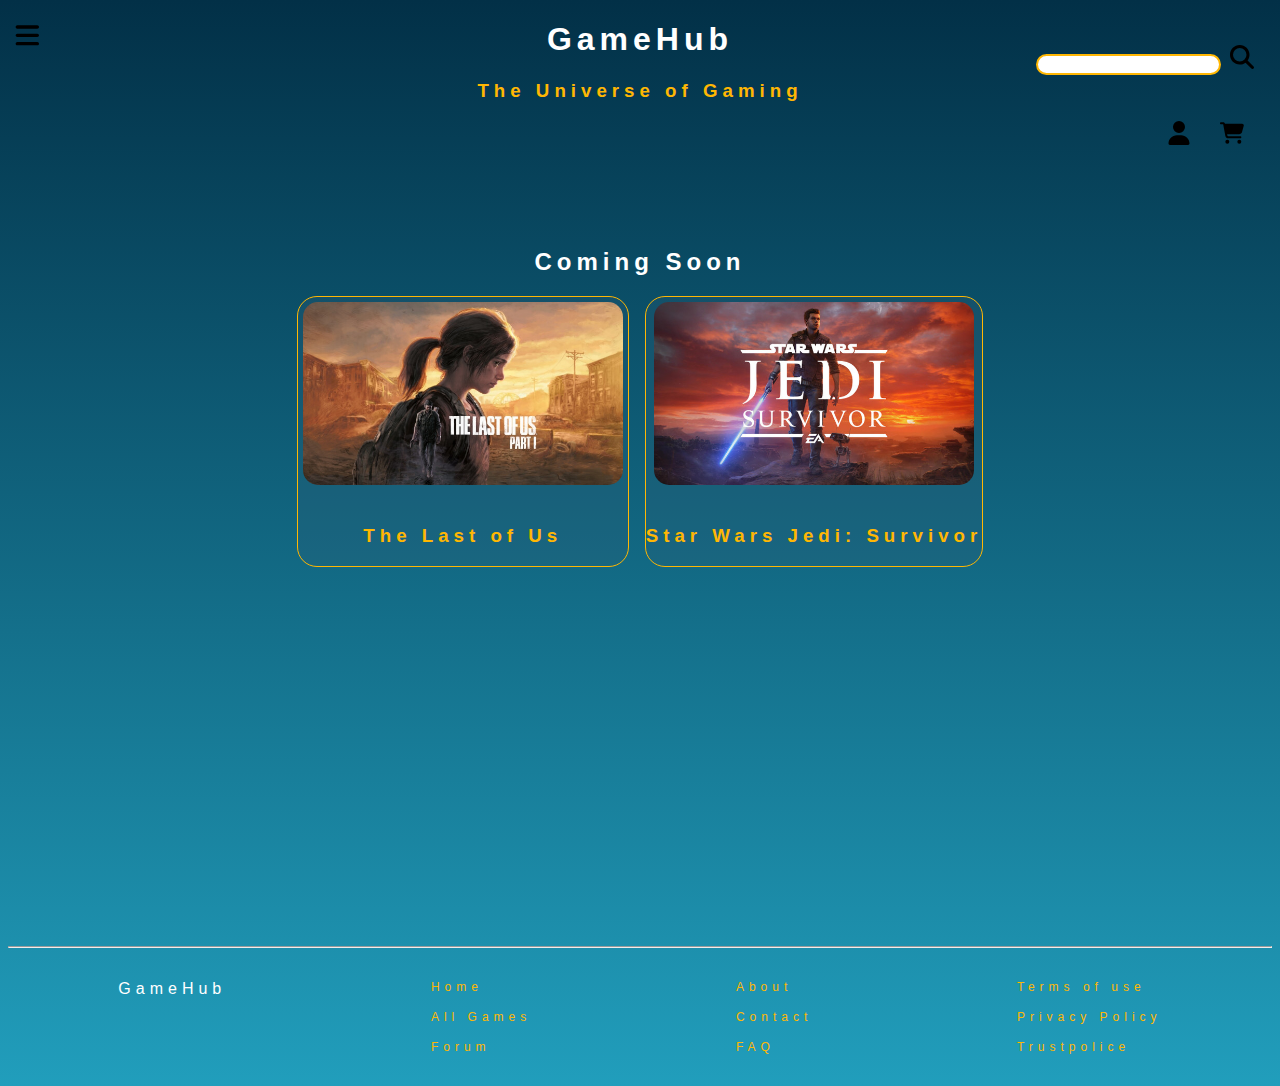
==== index.html @ 4a843cab "Update index.html" ====
<!DOCTYPE html>
<html lang="en">

<head>
    <meta charset="UTF-8">
    <meta http-equiv="X-UA-Compatible" content="IE=edge">
    <meta name="viewport" content="width=device-width, initial-scale=1.0">
    <meta name="description"
        content="Gamehub is a website were you can buy video games for PC. The website is always up to date, with price and the newest games out there.">
    <link rel="stylesheet" href="css/style.css">
    <script defer src="js/index.js"></script>
    <title>Game Hub</title>
</head>

<body>
    <span id="preLoader" class="loader"></span>
    <header>
        <h1>GameHub</h1>
        <h3>The Universe of Gaming</h3>
        <button onclick="show_hide()"><svg xmlns="http://www.w3.org/2000/svg" viewBox="0 0 448 512" width="2em"
                height="2em" id="menuBar">
                <path
                    d="M0 96C0 78.3 14.3 64 32 64H416c17.7 0 32 14.3 32 32s-14.3 32-32 32H32C14.3 128 0 113.7 0 96zM0 256c0-17.7 14.3-32 32-32H416c17.7 0 32 14.3 32 32s-14.3 32-32 32H32c-17.7 0-32-14.3-32-32zM448 416c0 17.7-14.3 32-32 32H32c-17.7 0-32-14.3-32-32s14.3-32 32-32H416c17.7 0 32 14.3 32 32z" />
            </svg></button>
        <nav>
            <a href="index.html">Home</a>
            <a href="all-games.html">All Games</a>
            <a href="about.html">About Us</a>
            <a href="contact.html">Contact</a>
            <a href="forum.html">GameHub Forum</a>
        </nav>
    </header>
        <div class="searchInput">
            <input type="search">
            <label for="search"> <svg xmlns="http://www.w3.org/2000/svg" viewBox="0 0 512 512" width="1.5em"
                    height="1.5em">
                    <path
                        d="M416 208c0 45.9-14.9 88.3-40 122.7L502.6 457.4c12.5 12.5 12.5 32.8 0 45.3s-32.8 12.5-45.3 0L330.7 376c-34.4 25.2-76.8 40-122.7 40C93.1 416 0 322.9 0 208S93.1 0 208 0S416 93.1 416 208zM208 352a144 144 0 1 0 0-288 144 144 0 1 0 0 288z" />
                </svg></label>
        </div>
        <div class="cartUserIcons">
            <a href=""><svg xmlns="http://www.w3.org/2000/svg" viewBox="0 0 448 512" width="1.5em" height="1.5em">
                    <path
                        d="M224 256A128 128 0 1 0 224 0a128 128 0 1 0 0 256zm-45.7 48C79.8 304 0 383.8 0 482.3C0 498.7 13.3 512 29.7 512H418.3c16.4 0 29.7-13.3 29.7-29.7C448 383.8 368.2 304 269.7 304H178.3z" />
                </svg></a>
            <a href="">
                <svg xmlns="http://www.w3.org/2000/svg" viewBox="0 0 576 512" width="1.5em" height="1.5em">
                    <path
                        d="M0 24C0 10.7 10.7 0 24 0H69.5c22 0 41.5 12.8 50.6 32h411c26.3 0 45.5 25 38.6 50.4l-41 152.3c-8.5 31.4-37 53.3-69.5 53.3H170.7l5.4 28.5c2.2 11.3 12.1 19.5 23.6 19.5H488c13.3 0 24 10.7 24 24s-10.7 24-24 24H199.7c-34.6 0-64.3-24.6-70.7-58.5L77.4 54.5c-.7-3.8-4-6.5-7.9-6.5H24C10.7 48 0 37.3 0 24zM128 464a48 48 0 1 1 96 0 48 48 0 1 1 -96 0zm336-48a48 48 0 1 1 0 96 48 48 0 1 1 0-96z" />
                </svg></a>
        </div>
    <div class="head-games">
        <h2>Coming Soon</h2>
        <div>
            <div class="PC-game">
                <img src="images/The-Last-Of-Us-PC.jpg" alt="xboxGame" id="lastOfUs">
                <h3><a href="index.html">The Last of Us</a></h3>
            </div>
            <div class="PC-game">
                <img src="images/Star-wars-jedi-survivor-PC.jpg" alt="xboxGame" id="starWarsJedi">
                <h3><a href="index.html">Star Wars Jedi: Survivor</a></h3>
            </div>
        </div>
    </div>
    <main>
        <section></section>
        <script src="js/all-games.js">
        </script>
    </main>
    <hr>
    <footer>
        <div>
            <h5>GameHub</h5>

        </div>
        <div>
            <a href="index.html">Home</a>
            <a href="all-games.html">All Games</a>
            <a href="forum.html">Forum</a>
        </div>
        <div>
            <a href="about.html">About</a>
            <a href="contact.html">Contact</a>
            <a href="#">FAQ</a>
        </div>
        <div>
            <a href="#">Terms of use</a>
            <a href="#">Privacy Policy</a>
            <a href="#">Trustpolice</a>
        </div>
    </footer>
    <script defer src="js/index.js"></script>
</body>

</html>
---- css/style.css ----
body {
	background-image: linear-gradient(#023047, #219ebc);
	height: 100%;
	font-family: 'Lucida Sans', 'Lucida Sans Regular', 'Lucida Grande',
		'Lucida Sans Unicode', Geneva, Verdana, sans-serif;
	font-size: 16px;
	letter-spacing: 5px;
	color: white;
}
main {
	margin-top: 10%;
}
header h1,
h3 {
	text-align: center;
}
h3 {
	color: #ffb703;
}
a {
	text-decoration: none;
	color: white;
}
a:hover {
	color: #ffb703;
}
header button {
    position: absolute;
    top: 1rem;
    background-color: transparent;
    border: 1px solid transparent;
    border-radius: 10px;
    padding: 5px;
}
header button:hover {
    cursor: pointer;
    border: 1px solid black;
	background-color: #ffb703;
    border-radius: 10px;
    padding: 5px;
}
nav {
	position: fixed;
    display: none; 
    flex-direction: column;
    font-size: 18px;
    gap: 2rem;
    padding: 1rem;
    border-radius: 20px;
	top: 1;
	background-color: #02304700;
	backdrop-filter: blur(20px);
	z-index: 9999;
}
nav a:hover {
	color: #ffb703;
	transform: scale(1.1);
	transition: 0.3s;
}
.cartUserIcons {
	position: absolute;
	display: block;
	right: 2%;
}
.cartUserIcons a {
	padding: 10px;
}
.searchInput {
	position: absolute;
	display: block;
	right: 2%;
	top: 5%;
}
.searchInput input {
	border-radius: 12px;
	border: #ffb703 2px solid;
}

hr {
	margin-top: 20%;
}
footer {
	display: flex;
	align-items: flex-start;
	justify-content: space-around;
	gap: 3rem;
	margin: 2rem;
}
footer div {
	display: flex;
	flex-direction: column;
	gap: 1rem;
	font-size: 12px;
}
footer div a {
	color: #ffb703;
}
footer h5 {
	margin: 0;
	font-size: 16px;
	font-weight: 400;
}
.loader {
	width: 48px;
	height: 48px;
	border: 3px solid #fff;
	border-radius: 50%;
	display: inline-block;
	position: relative;
	box-sizing: border-box;
	animation: rotation 1s linear infinite;
}
.loader::after {
	content: '';
	box-sizing: border-box;
	position: absolute;
	left: 50%;
	top: 50%;
	transform: translate(-50%, -50%);
	width: 56px;
	height: 56px;
	border-radius: 50%;
	border: 3px solid transparent;
	border-bottom-color: #ff3d00;
}
.addCart button {
    margin-left: 50%;
    top: 1rem;
    background-color: #7a929d23;
    border: 1px solid black;
    border-radius: 10px;
    padding: 5px;
}
.addCart button:hover {
    cursor: pointer;
    border: 1px solid black;
	background-color: #ffb703;
}

@keyframes rotation {
	0% {
		transform: rotate(0deg);
	}
	100% {
		transform: rotate(360deg);
	}
}

.head-games {
	display: flex;
	flex-direction: column;
	justify-content: center;
	align-items: center;
	margin-top: 10%;
}
.head-games div {
	display: flex;
	gap: 1rem;
}
.PC-game {
	display: flex;
	flex-direction: column;
	align-items: center;
	border: #ffb703 1px solid;
	background-color: #305e753f;
	border-radius: 20px;
}
.PC-game img {
	width: 20rem;
	padding: 5px;
	border-radius: 20px;
}
.PC-game img:hover {
	transform: scale(1.1);
}
.PC-game h3 a {
	color: #ffb703;
}
main section {
	display: grid;
	grid-template-columns: repeat(3, 1fr);
	justify-content: center;
	justify-items: center;
	margin-top: 15%;
	gap: 1.5rem;
}
.XBOXgame {
	display: flex;
	flex-direction: column;
	align-items: center;
	background-color: #7a929d23;
	border: 1px #ffb703 solid;
	backdrop-filter: blur(30px);
	-webkit-backdrop-filter: blur(30px);
	padding: 10px;
	border-radius: 20px;
	width: 16rem;
}
.XBOXgame img {
	width: 14rem;
	border-radius: 15px;
}
.productPage {
	display: flex;
	justify-content: center;
}
.gameProduct div {
	display: flex;
	justify-content: center;
	gap: 1rem;
}
.titleDescription {
	display: flex;
	flex-direction: column;
	align-items: center;
	text-align: center;
}
.titleDescription p {
	width: 15rem;
}
.contact {
	display: flex;
	justify-content: center;
	margin-top: 10%;
}
.contact .contact-container {
	background-color: #7a929d23;
	backdrop-filter: blur(20px);
	-webkit-backdrop-filter: blur(20px);
	border-radius: 20px;
	border-radius: 12px;
	border: #ffb703 1px solid;
}
.contact .contact-container .contact-box {
	display: flex;
	flex-direction: column;
	align-items: left;
	gap: 5px;
	padding: 3rem;
}
.contact-box label {
	margin-top: 20px;
}
.contact-box input {
	border-radius: 5px;
}
textarea {
	border-radius: 5px;
}
.contact-box #submit {
	margin-left: 50%;
    top: 1rem;
    background-color: #ffb703;
    border: 1px solid black;
    border-radius: 5px;
    padding: 5px;
	cursor: pointer;
}
.aboutUsInfo {
	display: flex;
	justify-content: center;
	padding: 10px;
	padding-top: 10%;
	text-align: center;
}
.aboutUsInfo div {
	width: 25rem;
	line-height: 1.8;
}
.aboutUsInfo div h2 {
	color: #ffb703;
	font-size: 40px;
}
.aboutUsImg img {
	width: 90%;
	display: block;
	margin-left: auto;
	margin-right: auto;
	border-radius: 20px;
}
@media (max-width: 768px) {
	.head-games div {
		flex-wrap: wrap;
	}
	.PC-game img:hover{
		transform: scale(1.0);
	}
	.searchInput input{
		width: 4rem ;
	}
	footer {
		flex-wrap: wrap;
	}
}
@media (max-width: 968px) {
	main section {
		display: grid;
		grid-template-columns: repeat(2, 1fr);
	}
	.XBOXgame {
		width: 12rem;
	}
	.XBOXgame img {
		width: 10rem;
	}
}
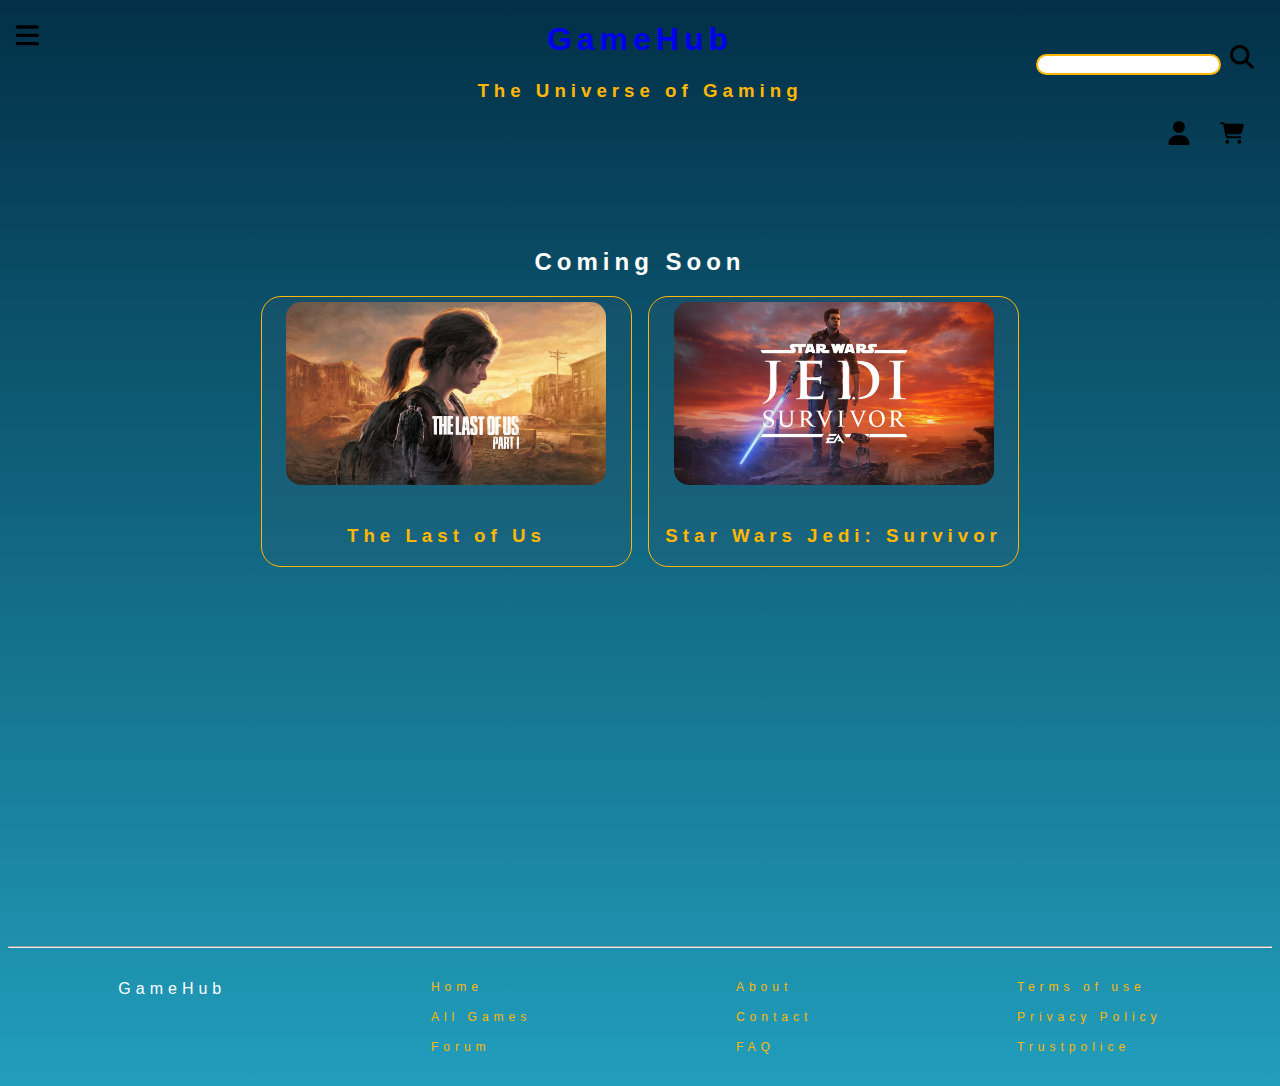
==== commit 80c8b79b: "Update headgames" ====
--- a/index.html
+++ b/index.html
@@ -15,7 +15,7 @@
 <body>
     <span id="preLoader" class="loader"></span>
     <header>
-        <h1>GameHub</h1>
+        <a href="index.html"><h1>GameHub</h1></a>
         <h3>The Universe of Gaming</h3>
         <button onclick="show_hide()"><svg xmlns="http://www.w3.org/2000/svg" viewBox="0 0 448 512" width="2em"
                 height="2em" id="menuBar">
@@ -30,35 +30,35 @@
             <a href="forum.html">GameHub Forum</a>
         </nav>
     </header>
-        <div class="searchInput">
-            <input type="search">
-            <label for="search"> <svg xmlns="http://www.w3.org/2000/svg" viewBox="0 0 512 512" width="1.5em"
-                    height="1.5em">
-                    <path
-                        d="M416 208c0 45.9-14.9 88.3-40 122.7L502.6 457.4c12.5 12.5 12.5 32.8 0 45.3s-32.8 12.5-45.3 0L330.7 376c-34.4 25.2-76.8 40-122.7 40C93.1 416 0 322.9 0 208S93.1 0 208 0S416 93.1 416 208zM208 352a144 144 0 1 0 0-288 144 144 0 1 0 0 288z" />
-                </svg></label>
-        </div>
-        <div class="cartUserIcons">
-            <a href=""><svg xmlns="http://www.w3.org/2000/svg" viewBox="0 0 448 512" width="1.5em" height="1.5em">
-                    <path
-                        d="M224 256A128 128 0 1 0 224 0a128 128 0 1 0 0 256zm-45.7 48C79.8 304 0 383.8 0 482.3C0 498.7 13.3 512 29.7 512H418.3c16.4 0 29.7-13.3 29.7-29.7C448 383.8 368.2 304 269.7 304H178.3z" />
-                </svg></a>
-            <a href="">
-                <svg xmlns="http://www.w3.org/2000/svg" viewBox="0 0 576 512" width="1.5em" height="1.5em">
-                    <path
-                        d="M0 24C0 10.7 10.7 0 24 0H69.5c22 0 41.5 12.8 50.6 32h411c26.3 0 45.5 25 38.6 50.4l-41 152.3c-8.5 31.4-37 53.3-69.5 53.3H170.7l5.4 28.5c2.2 11.3 12.1 19.5 23.6 19.5H488c13.3 0 24 10.7 24 24s-10.7 24-24 24H199.7c-34.6 0-64.3-24.6-70.7-58.5L77.4 54.5c-.7-3.8-4-6.5-7.9-6.5H24C10.7 48 0 37.3 0 24zM128 464a48 48 0 1 1 96 0 48 48 0 1 1 -96 0zm336-48a48 48 0 1 1 0 96 48 48 0 1 1 0-96z" />
-                </svg></a>
-        </div>
+    <div class="searchInput">
+        <input type="search">
+        <label for="search"></label>
+        <a href=""><svg xmlns="http://www.w3.org/2000/svg" viewBox="0 0 512 512" width="1.5em" height="1.5em">
+                <path
+                    d="M416 208c0 45.9-14.9 88.3-40 122.7L502.6 457.4c12.5 12.5 12.5 32.8 0 45.3s-32.8 12.5-45.3 0L330.7 376c-34.4 25.2-76.8 40-122.7 40C93.1 416 0 322.9 0 208S93.1 0 208 0S416 93.1 416 208zM208 352a144 144 0 1 0 0-288 144 144 0 1 0 0 288z" />
+            </svg></a>
+    </div>
+    <div class="cartUserIcons">
+        <a href=""><svg xmlns="http://www.w3.org/2000/svg" viewBox="0 0 448 512" width="1.5em" height="1.5em">
+                <path
+                    d="M224 256A128 128 0 1 0 224 0a128 128 0 1 0 0 256zm-45.7 48C79.8 304 0 383.8 0 482.3C0 498.7 13.3 512 29.7 512H418.3c16.4 0 29.7-13.3 29.7-29.7C448 383.8 368.2 304 269.7 304H178.3z" />
+            </svg></a>
+        <a href="">
+            <svg xmlns="http://www.w3.org/2000/svg" viewBox="0 0 576 512" width="1.5em" height="1.5em">
+                <path
+                    d="M0 24C0 10.7 10.7 0 24 0H69.5c22 0 41.5 12.8 50.6 32h411c26.3 0 45.5 25 38.6 50.4l-41 152.3c-8.5 31.4-37 53.3-69.5 53.3H170.7l5.4 28.5c2.2 11.3 12.1 19.5 23.6 19.5H488c13.3 0 24 10.7 24 24s-10.7 24-24 24H199.7c-34.6 0-64.3-24.6-70.7-58.5L77.4 54.5c-.7-3.8-4-6.5-7.9-6.5H24C10.7 48 0 37.3 0 24zM128 464a48 48 0 1 1 96 0 48 48 0 1 1 -96 0zm336-48a48 48 0 1 1 0 96 48 48 0 1 1 0-96z" />
+            </svg></a>
+    </div>
     <div class="head-games">
         <h2>Coming Soon</h2>
         <div>
             <div class="PC-game">
                 <img src="images/The-Last-Of-Us-PC.jpg" alt="xboxGame" id="lastOfUs">
-                <h3><a href="index.html">The Last of Us</a></h3>
+                <h3>The Last of Us</h3>
             </div>
             <div class="PC-game">
                 <img src="images/Star-wars-jedi-survivor-PC.jpg" alt="xboxGame" id="starWarsJedi">
-                <h3><a href="index.html">Star Wars Jedi: Survivor</a></h3>
+                <h3>Star Wars Jedi: Survivor</h3>
             </div>
         </div>
     </div>
@@ -89,7 +89,6 @@
             <a href="#">Trustpolice</a>
         </div>
     </footer>
-    <script defer src="js/index.js"></script>
 </body>
 
 </html>--- a/css/style.css
+++ b/css/style.css
@@ -19,10 +19,6 @@
 }
 a {
 	text-decoration: none;
-	color: white;
-}
-a:hover {
-	color: #ffb703;
 }
 header button {
     position: absolute;
@@ -156,6 +152,7 @@
 .head-games div {
 	display: flex;
 	gap: 1rem;
+	width: 60%;
 }
 .PC-game {
 	display: flex;
@@ -169,12 +166,6 @@
 	width: 20rem;
 	padding: 5px;
 	border-radius: 20px;
-}
-.PC-game img:hover {
-	transform: scale(1.1);
-}
-.PC-game h3 a {
-	color: #ffb703;
 }
 main section {
 	display: grid;
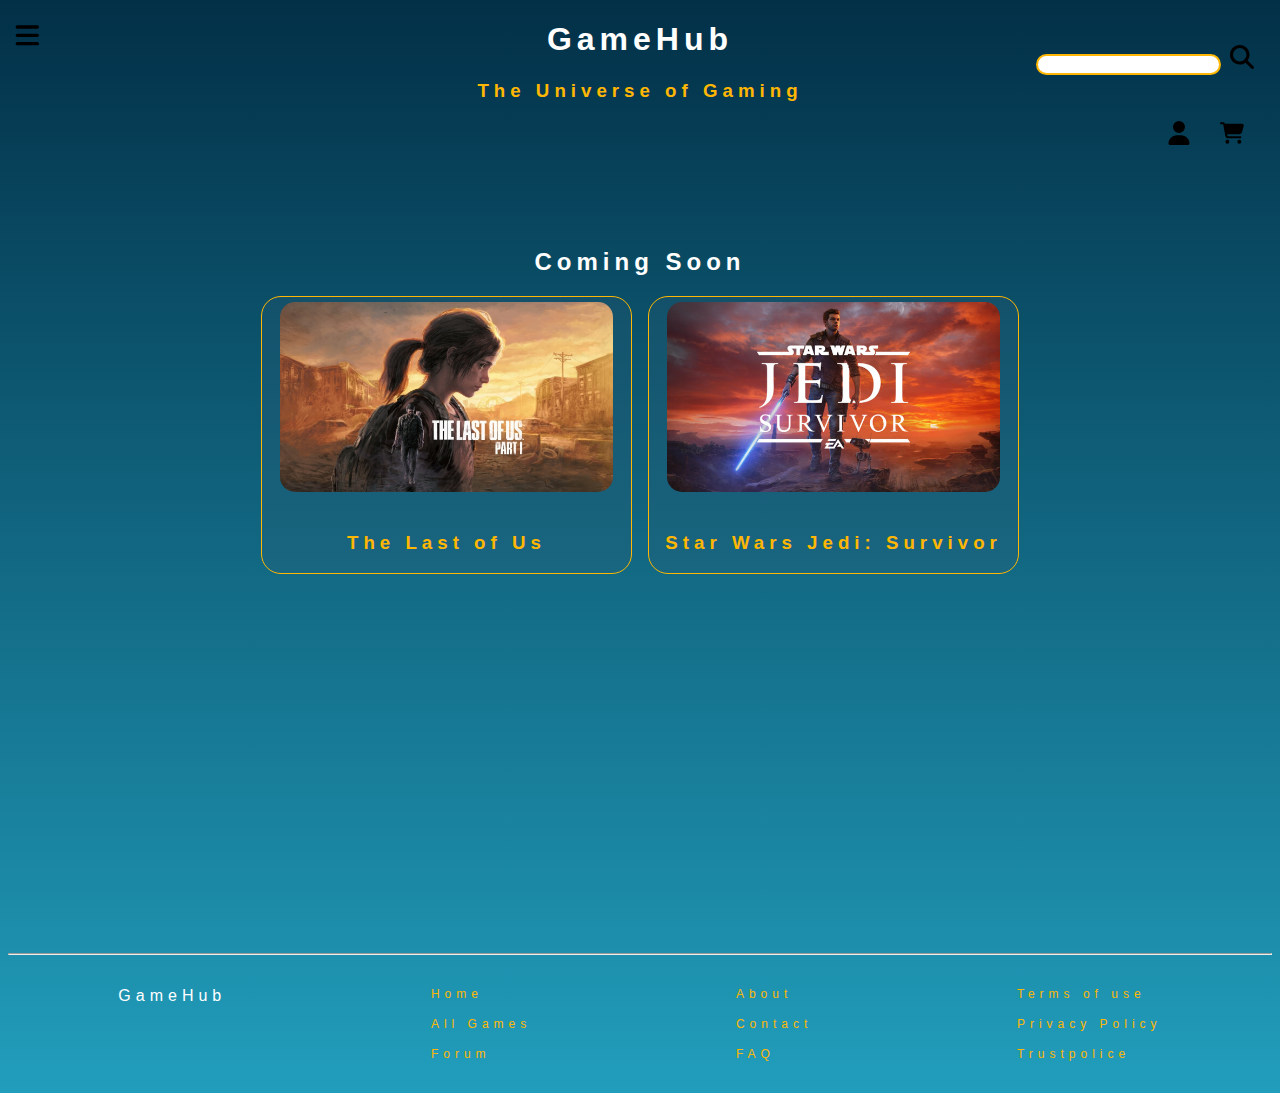
==== commit 8894249c: "Update index.html" ====
--- a/index.html
+++ b/index.html
@@ -63,7 +63,9 @@
         </div>
     </div>
     <main>
-        <section></section>
+        <section>
+            
+        </section>
         <script src="js/all-games.js">
         </script>
     </main>
--- a/css/style.css
+++ b/css/style.css
@@ -1,3 +1,5 @@
+/** @format */
+
 body {
 	background-image: linear-gradient(#023047, #219ebc);
 	height: 100%;
@@ -10,6 +12,11 @@
 main {
 	margin-top: 10%;
 }
+h1,
+p,
+a {
+	color: white;
+}
 header h1,
 h3 {
 	text-align: center;
@@ -21,28 +28,28 @@
 	text-decoration: none;
 }
 header button {
-    position: absolute;
-    top: 1rem;
-    background-color: transparent;
-    border: 1px solid transparent;
-    border-radius: 10px;
-    padding: 5px;
+	position: absolute;
+	top: 1rem;
+	background-color: transparent;
+	border: 1px solid transparent;
+	border-radius: 10px;
+	padding: 5px;
 }
 header button:hover {
-    cursor: pointer;
-    border: 1px solid black;
+	cursor: pointer;
+	border: 1px solid black;
 	background-color: #ffb703;
-    border-radius: 10px;
-    padding: 5px;
+	border-radius: 10px;
+	padding: 5px;
 }
 nav {
 	position: fixed;
-    display: none; 
-    flex-direction: column;
-    font-size: 18px;
-    gap: 2rem;
-    padding: 1rem;
-    border-radius: 20px;
+	display: none;
+	flex-direction: column;
+	font-size: 18px;
+	gap: 2rem;
+	padding: 1rem;
+	border-radius: 20px;
 	top: 1;
 	background-color: #02304700;
 	backdrop-filter: blur(20px);
@@ -119,19 +126,6 @@
 	border: 3px solid transparent;
 	border-bottom-color: #ff3d00;
 }
-.addCart button {
-    margin-left: 50%;
-    top: 1rem;
-    background-color: #7a929d23;
-    border: 1px solid black;
-    border-radius: 10px;
-    padding: 5px;
-}
-.addCart button:hover {
-    cursor: pointer;
-    border: 1px solid black;
-	background-color: #ffb703;
-}
 
 @keyframes rotation {
 	0% {
@@ -163,14 +157,13 @@
 	border-radius: 20px;
 }
 .PC-game img {
-	width: 20rem;
+	width: 90%;
 	padding: 5px;
 	border-radius: 20px;
 }
 main section {
 	display: grid;
 	grid-template-columns: repeat(3, 1fr);
-	justify-content: center;
 	justify-items: center;
 	margin-top: 15%;
 	gap: 1.5rem;
@@ -178,37 +171,52 @@
 .XBOXgame {
 	display: flex;
 	flex-direction: column;
-	align-items: center;
+	justify-items: center;
 	background-color: #7a929d23;
 	border: 1px #ffb703 solid;
 	backdrop-filter: blur(30px);
 	-webkit-backdrop-filter: blur(30px);
 	padding: 10px;
 	border-radius: 20px;
-	width: 16rem;
+	width: 20rem;
 }
 .XBOXgame img {
-	width: 14rem;
+	width: 90%;
 	border-radius: 15px;
 }
+
 .productPage {
 	display: flex;
-	justify-content: center;
-}
-.gameProduct div {
-	display: flex;
-	justify-content: center;
-	gap: 1rem;
-}
-.titleDescription {
-	display: flex;
-	flex-direction: column;
+}
+.product-container {
+	display: flex;
 	align-items: center;
-	text-align: center;
-}
-.titleDescription p {
-	width: 15rem;
-}
+	gap: 2rem;
+}
+.product-container img {
+	width: 25rem;
+}
+.product-info {
+	width: 25rem;
+}
+.productPage .addCart {
+	position: relative;
+	top: 13rem;
+	left: 18rem;
+}
+.addCart button {
+	width: 8rem;
+	border: 1px solid black;
+	border-radius: 10px;
+	padding: 8px;
+	background-color: #ffb703;
+}
+.addCart button:hover {
+	cursor: pointer;
+	border: 3px solid black;
+}
+
+/* Contact */
 .contact {
 	display: flex;
 	justify-content: center;
@@ -240,11 +248,11 @@
 }
 .contact-box #submit {
 	margin-left: 50%;
-    top: 1rem;
-    background-color: #ffb703;
-    border: 1px solid black;
-    border-radius: 5px;
-    padding: 5px;
+	top: 1rem;
+	background-color: #ffb703;
+	border: 1px solid black;
+	border-radius: 5px;
+	padding: 5px;
 	cursor: pointer;
 }
 .aboutUsInfo {
@@ -273,11 +281,11 @@
 	.head-games div {
 		flex-wrap: wrap;
 	}
-	.PC-game img:hover{
-		transform: scale(1.0);
-	}
-	.searchInput input{
-		width: 4rem ;
+	.PC-game img:hover {
+		transform: scale(1);
+	}
+	.searchInput input {
+		width: 4rem;
 	}
 	footer {
 		flex-wrap: wrap;
